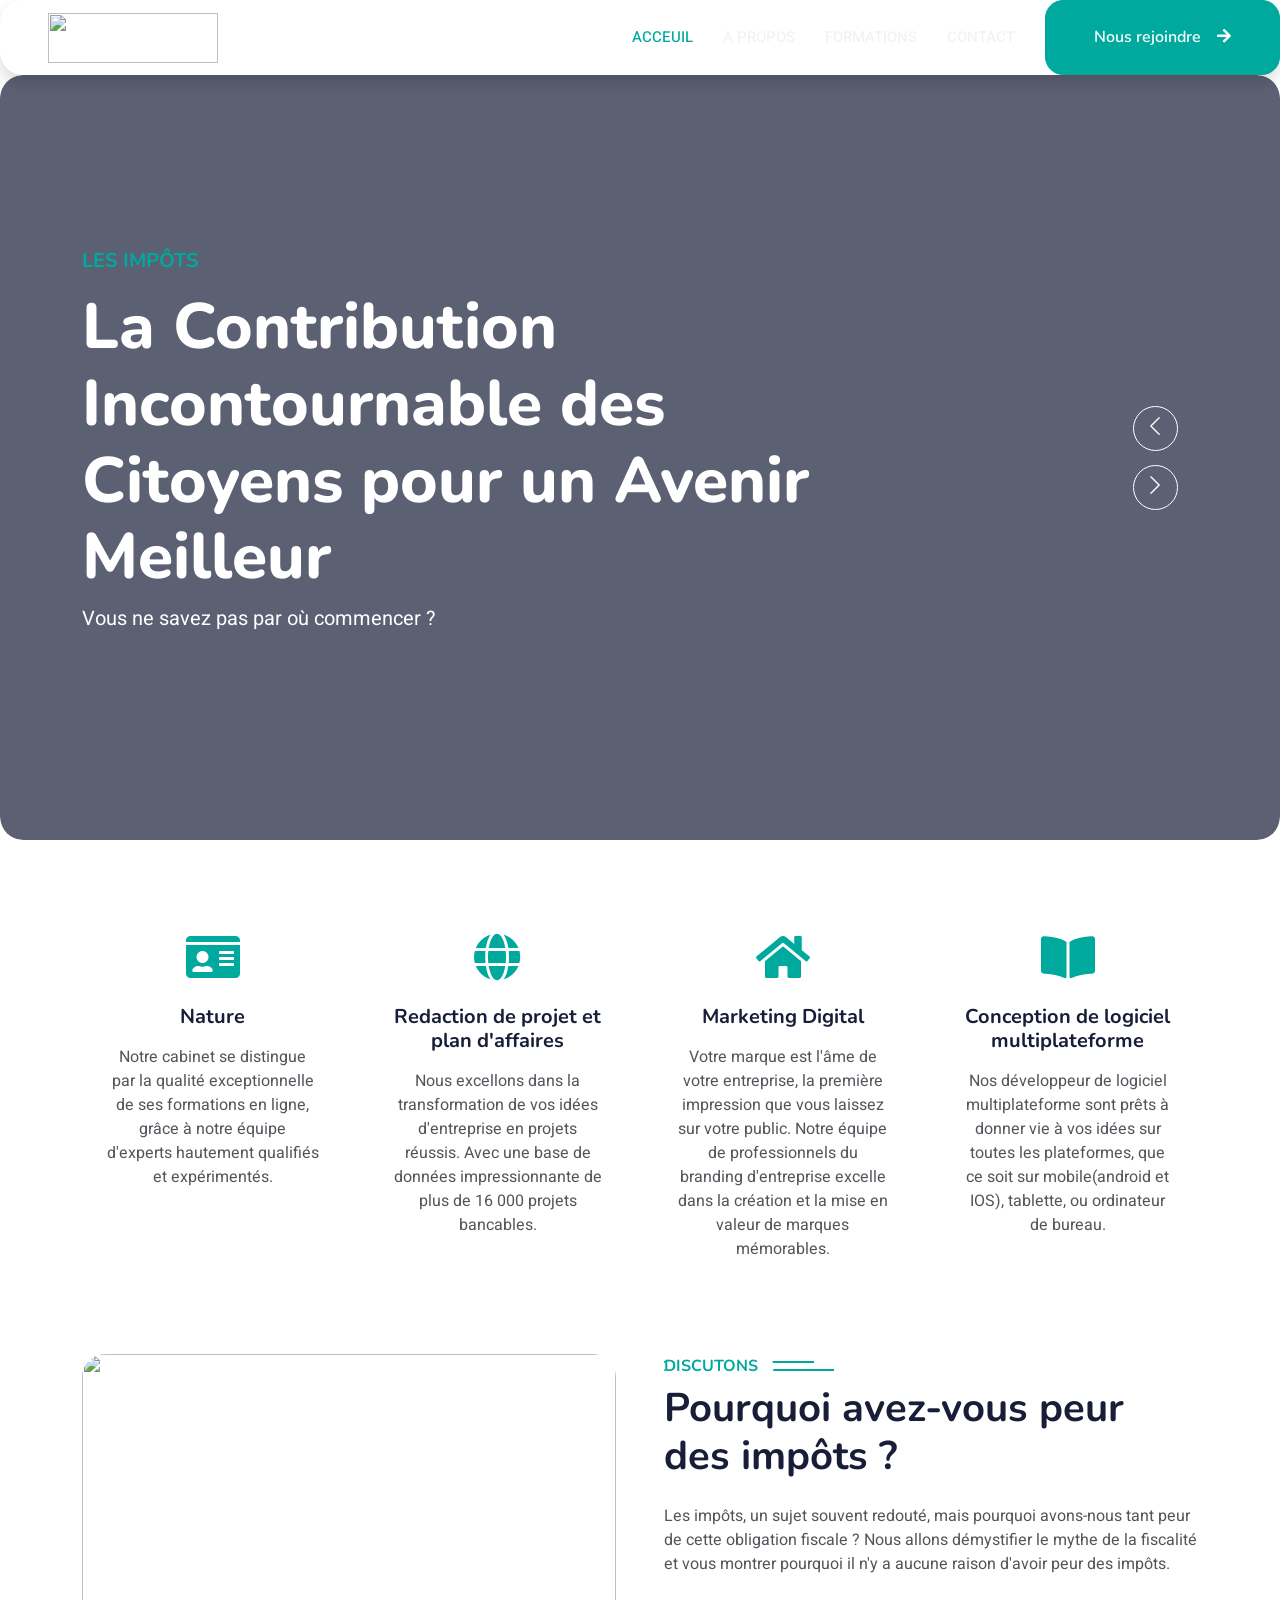
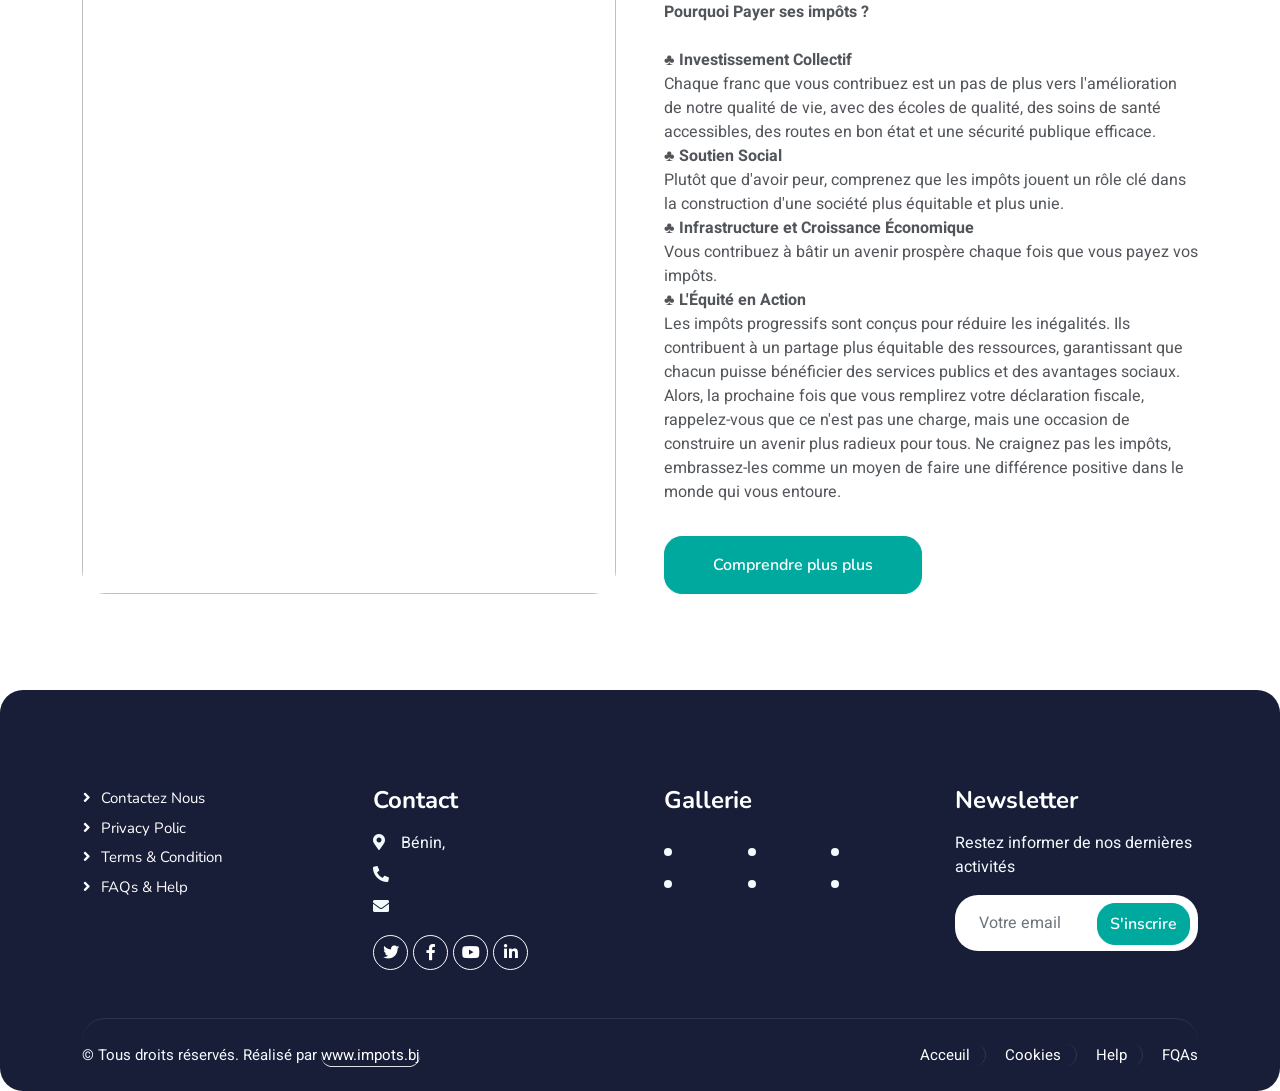
==== public/simulation.html @ 68655fc1 "Voici tout les documents Vous pouvez faire un git clone et tout" ====
<!DOCTYPE html>
<html lang="en">

<head>
    <meta charset="utf-8">
    <title>Fisc Prédict</title>
    <script src="https://www.gstatic.com/firebasejs/8.9.1/firebase-app.js"></script>
	<script src="https://www.gstatic.com/firebasejs/8.9.1/firebase-firestore.js"></script>
    <meta content="width=device-width, initial-scale=1.0" name="viewport">
    <meta content="" name="keywords">
    <meta content="" name="description">

    <!-- Favicon -->
    <link href="https://firebasestorage.googleapis.com/v0/b/seidev.appspot.com/o/Group1-Fiscathon%2FLogoDGI.jpg?alt=media&token=93baf2b2-67f9-4e65-b62d-6895ad910a9b&_gl=1*hsrack*_ga*ODE3MzM0NTE2LjE2OTQwMjg1NjQ.*_ga_CW55HF8NVT*MTY5ODczNDk3OS4yMC4xLjE2OTg3MzU2NjYuNDguMC4w" rel="icon">

    <!-- Google Web Fonts -->
    <link rel="preconnect" href="https://fonts.googleapis.com">
    <link rel="preconnect" href="https://fonts.gstatic.com" crossorigin>
    <link href="https://fonts.googleapis.com/css2?family=Heebo:wght@400;500;600&family=Nunito:wght@600;700;800&display=swap" rel="stylesheet">

    <!-- Icon Font Stylesheet -->
    <link href="https://cdnjs.cloudflare.com/ajax/libs/font-awesome/5.10.0/css/all.min.css" rel="stylesheet">
    <link href="https://cdn.jsdelivr.net/npm/bootstrap-icons@1.4.1/font/bootstrap-icons.css" rel="stylesheet">

    <!-- Libraries Stylesheet -->
    <link href="lib/animate/animate.min.css" rel="stylesheet">
    <link href="lib/owlcarousel/assets/owl.carousel.min.css" rel="stylesheet">

    <!-- Customized Bootstrap Stylesheet -->
    <link href="css/bootstrap.min.css" rel="stylesheet">

    <!-- Template Stylesheet -->
    <link href="css/style.css" rel="stylesheet">
</head>

<body>
    <!-- Spinner Start -->
    <div id="spinner" class="show bg-white position-fixed translate-middle w-100 vh-100 top-50 start-50 d-flex align-items-center justify-content-center">
        <div class="spinner-border text-primary" style="width: 3rem; height: 3rem;" role="status">
            <span class="sr-only">Loading...</span>
        </div>
    </div>
    <!-- Spinner End -->


    <!-- Navbar Start -->
    <nav class="navbar navbar-expand-lg bg-white navbar-light shadow sticky-top p-0">
        <a href="index.html" class="navbar-brand d-flex align-items-center px-4 px-lg-5">
            <h2 class="m-0 text-primary"><img class="" style="width: 170px; height: 50px; border-radius: 0%; margin-right: 4px;" src="https://firebasestorage.googleapis.com/v0/b/seidev.appspot.com/o/Group1-Fiscathon%2FDGI_img.jpg?alt=media&token=47e891d4-7f29-4e4b-b58a-80d6824e993f&_gl=1*1r6q6or*_ga*ODE3MzM0NTE2LjE2OTQwMjg1NjQ.*_ga_CW55HF8NVT*MTY5ODczNDk3OS4yMC4xLjE2OTg3MzUxOTYuMzAuMC4w"></img></h2>
        </a>
        <button type="button" class="navbar-toggler me-4" data-bs-toggle="collapse" data-bs-target="#navbarCollapse">
            <span class="navbar-toggler-icon"></span>
        </button>
        <div class="collapse navbar-collapse" id="navbarCollapse">
            <div class="navbar-nav ms-auto p-4 p-lg-0">
                <a href="index.html" class="nav-item nav-link active">Acceuil</a>
                <a href="#about" class="nav-item nav-link">A propos</a>
                <a href="#courses" class="nav-item nav-link">Formations</a>
                <!-- <div class="nav-item dropdown">
                    <a href="#" class="nav-link dropdown-toggle" data-bs-toggle="dropdown">Pages</a>
                    <div class="dropdown-menu fade-down m-0">
                        <a href="#team" class="dropdown-item">Notre équipe</a>
                        
                        <a href="404.html" class="dropdown-item">blog</a>
                    </div>
                </div> -->
                <a href="" class="nav-item nav-link">Contact</a>
            </div>
            <a href="" class="btn btn-primary py-4 px-lg-5 d-none d-lg-block">Nous rejoindre<i class="fa fa-arrow-right ms-3"></i></a>
        </div>
    </nav>
    <!-- Navbar End -->



    <!-- Carousel Start -->
    <div class="container-fluid p-0 mb-5">
        <div class="owl-carousel header-carousel position-relative">
            <div class="owl-carousel-item position-relative">
                <img class="img-fluid" src="https://firebasestorage.googleapis.com/v0/b/seidev.appspot.com/o/carousel-1.jpg?alt=media&token=e2bff39c-c2f1-450d-a1de-5fd3b29b4d18" alt="">
                <div class="position-absolute top-0 start-0 w-100 h-100 d-flex align-items-center" style="background: rgba(24, 29, 56, .7);">
                    <div class="container">
                        <div class="row justify-content-start">
                            <div class="col-sm-10 col-lg-8">
                                <h5 class="text-primary text-uppercase mb-3 animated slideInDown">Les impôts</h5>
                                <h1 class="display-3 text-white animated slideInDown">La Contribution Incontournable des Citoyens pour un Avenir Meilleur</h1>
                                <p class="fs-5 text-white mb-4 pb-2">Vous ne savez pas par où commencer ?</p>
                                
                            </div>
                        </div>
                    </div>
                </div>
            </div>
            <div class="owl-carousel-item position-relative">
                <img class="img-fluid" src="https://firebasestorage.googleapis.com/v0/b/seidev.appspot.com/o/carousel-2.jpg?alt=media&token=1a0e6588-92de-4fdb-a195-2dd735e8e2e3" alt="">
                <div class="position-absolute top-0 start-0 w-100 h-100 d-flex align-items-center" style="background: rgba(24, 29, 56, .7);">
                    <div class="container">
                        <div class="row justify-content-start">
                            <div class="col-sm-10 col-lg-8">
                                <h5 class="text-primary text-uppercase mb-3 animated slideInDown">Vous avez de l'expérience</h5>
                                <h1 class="display-3 text-white animated slideInDown"> Vous avez un certain âge</h1> 
                                <p class="fs-5 text-white mb-4 pb-2">
                                    Et vous pensez que vous êtes trop vieux pour concrétiser vos rêves ? Nous avons ce qu'il vous faut</p>
                                
                            </div>
                        </div>
                    </div>
                </div>
            </div>

            
            <div class="owl-carousel-item position-relative">
                <img class="img-fluid" src="" alt="">
                <div class="position-absolute top-0 start-0 w-100 h-100 d-flex align-items-center" style="background: rgba(24, 29, 56, .7);">
                    <div class="container">
                        <div class="row justify-content-start">
                            <div class="col-sm-10 col-lg-8">
                                <h5 class="text-primary text-uppercase mb-3 animated slideInDown">Avec Fisc-Predict, la DGI vous aides à</h5>
                                <h1 class="display-3 text-white animated slideInDown">avoir un oeil sur votre contribution social</h1>
                                <p class="fs-5 text-white mb-4 pb-2"> Découvrez comment nous pouvons vous aider à développer 
                                    vos compétences et à atteindre vos objectifs professionnels.</p>
                                <a href="#about" class="btn btn-primary py-md-3 px-md-5 me-3 animated slideInLeft">Continuer</a>
                                <a href="contact.html" class="btn btn-light py-md-3 px-md-5 animated slideInRight">Discuter avec nous</a>
                            </div>
                        </div>
                    </div>
                </div>
            </div>
        </div>
    </div>
    <!-- Carousel End -->


    <!-- Service Start -->
    <div class="container-xxl py-5">
        <div class="container">
            <div class="row g-4">
                <div href="#team" class="col-lg-3 col-sm-6 wow fadeInUp" data-wow-delay="0.1s" style="cursor: pointer !important;">
                    <div class="service-item text-center pt-3">
                        <div class="p-4">
                            <!-- <i class="fa fa-3x fa-graduation-cap text-primary mb-4"></i> -->
                            <i class="fa fa-3x fa-id-card text-primary mb-4" aria-hidden="true"></i>
                            <h5 class="mb-3">Nature </h5>
                            <p>Notre cabinet se distingue par la qualité exceptionnelle de 
                                ses formations en ligne, grâce à notre équipe d'experts hautement 
                                qualifiés et expérimentés.</p>
                        </div>
                    </div>
                </div>
                <div href="#courses" class="col-lg-3 col-sm-6 wow fadeInUp" data-wow-delay="0.3s" style="cursor: pointer !important;" >
                    <div class="service-item text-center pt-3">
                        <div class="p-4">
                            <i class="fa fa-3x fa-globe text-primary mb-4"></i>
                            <h5 class="mb-3">Redaction de projet et plan d'affaires</h5>
                            <p>Nous excellons dans la transformation de vos idées d'entreprise 
                                en projets réussis. Avec une base de données impressionnante 
                                de plus de 16 000 projets bancables. </p>
                        </div>
                    </div>
                </div>
                <div class="col-lg-3 col-sm-6 wow fadeInUp" data-wow-delay="0.5s" style="cursor: pointer !important;">
                    <div class="service-item text-center pt-3">
                        <div class="p-4">
                            <i class="fa fa-3x fa-home text-primary mb-4"></i>
                            <h5 class="mb-3">Marketing Digital</h5>
                            <p>
                                Votre marque est l'âme de votre entreprise, 
                                la première impression que vous laissez sur votre public. 
                                Notre équipe de professionnels du branding d'entreprise 
                                excelle dans la création et la mise en valeur de marques 
                                mémorables.

                            </p>
                        </div>
                    </div>
                </div>
                <div class="col-lg-3 col-sm-6 wow fadeInUp" data-wow-delay="0.7s" style="cursor: pointer !important;">
                    <div class="service-item text-center pt-3">
                        <div class="p-4">
                            <i class="fa fa-3x fa-book-open text-primary mb-4"></i>
                            <h5 class="mb-3">Conception de logiciel multiplateforme</h5>
                            <p>
                                Nos développeur de logiciel multiplateforme sont 
                                prêts à donner vie à vos idées sur toutes les plateformes, 
                                que ce soit sur mobile(android et IOS), tablette, ou ordinateur de bureau. 
                                
                            </p>
                        </div>
                    </div>
                </div>
            </div>
        </div>
    </div>
    <!-- Service End -->


    <!-- About Start -->
    <div class="container-xxl py-5" id="about">
        <div class="container">
            <div class="row g-5">
                <div class="col-lg-6 wow fadeInUp" data-wow-delay="0.1s" style="min-height: 400px;">
                    <div class="position-relative h-100">
                        <img class="img-fluid position-absolute w-100 h-100" src="https://firebasestorage.googleapis.com/v0/b/seidev.appspot.com/o/Group1-Fiscathon%2FImage%20de%20description%20Fisc.jpg?alt=media&token=f3d37c45-a458-447a-b06e-e904e9021e07&_gl=1*16mjahm*_ga*ODE3MzM0NTE2LjE2OTQwMjg1NjQ.*_ga_CW55HF8NVT*MTY5ODc1Nzg2OC4yMi4xLjE2OTg3NTc4OTEuMzcuMC4w" alt="" style="object-fit: cover;">
                    </div>
                </div>
                <div class="col-lg-6 wow fadeInUp" data-wow-delay="0.3s">
                    <h6 class="section-title bg-white text-start text-primary pe-3">Discutons</h6>
                    <h1 class="mb-4">Pourquoi avez-vous peur des impôts ?</h1>
                    <p class="mb-4">Les impôts, un sujet souvent redouté, mais 
                        pourquoi avons-nous tant peur de cette obligation fiscale ? 
                        Nous allons démystifier le mythe de la 
                        fiscalité et vous montrer pourquoi il n'y a aucune raison 
                        d'avoir peur des impôts. 
                        </p>

                    <p class="mb-4">
                       <strong>Pourquoi Payer ses impôts ?</strong>  <br>
                         <br>
                         <strong>♣ Investissement Collectif <br> </strong>
                            Chaque franc que vous contribuez est un 
                            pas de plus vers l'amélioration de notre qualité de vie, 
                            avec des écoles de qualité, des soins de santé accessibles, 
                            des routes en bon état et une sécurité publique efficace. <br>
                            
                        <strong>♣ Soutien Social<br> </strong>
                            Plutôt que d'avoir peur, comprenez que les impôts 
                            jouent un rôle clé dans la construction d'une société plus équitable et plus unie. <br>

                            
                        <strong>♣ Infrastructure et Croissance Économique <br></strong>
                            Vous contribuez à bâtir un avenir prospère chaque fois que vous payez vos impôts. <br>

                        <strong>♣ L'Équité en Action <br> </strong>
                            Les impôts progressifs sont conçus pour réduire les inégalités. 
                            Ils contribuent à un partage plus équitable des ressources, 
                            garantissant que chacun puisse bénéficier des services publics et 
                            des avantages sociaux. <br>
                            Alors, la prochaine fois que vous remplirez votre déclaration fiscale, 
                            rappelez-vous que ce n'est pas une charge, mais une occasion de construire 
                            un avenir plus radieux pour tous. Ne craignez pas les impôts, embrassez-les 
                            comme un moyen de faire une différence positive dans le monde qui vous entoure.



                        </p>
                    <!-- <div class="row gy-2 gx-4 mb-4">
                        <div class="col-sm-6">
                            <p style="cursor: pointer !important;" class="mb-0"><i class="fa fa-arrow-right text-primary me-2"></i>Expert qualifiés</p>
                        </div>
                        <div class="col-sm-6">
                            <p style="cursor: pointer !important;" class="mb-0"><i class="fa fa-arrow-right text-primary me-2"></i>Formation en ligne</p>
                        </div>
                        <div class="col-sm-6">
                            <p style="cursor: pointer !important;" class="mb-0"><i class="fa fa-arrow-right text-primary me-2"></i>Analyse finacier d'entreprise</p>
                        </div>
                        <div class="col-sm-6">
                            <p  style="cursor: pointer !important;" class="mb-0"><i class="fa fa-arrow-right text-primary me-2"></i>Branding d'Entreprise</p>
                        </div>
                        <div class="col-sm-6">
                            <p style="cursor: pointer !important;" class="mb-0"><i class="fa fa-arrow-right text-primary me-2"></i>Rédaction de plan d'affaires</p>
                        </div>
                        <div class="col-sm-6">
                            <p style="cursor: pointer !important;" class="mb-0"><i class="fa fa-arrow-right text-primary me-2"></i>Reconnu sous-régional</p>
                        </div>
                    </div> -->
                    <a class="btn btn-primary py-3 px-5 mt-2" href="">Comprendre plus plus</a>
                </div>
            </div>
        </div>
    </div>
    <!-- About End -->



    <!-- Footer Start -->
    <div class="container-fluid bg-dark text-light footer pt-5 mt-5 wow fadeIn" data-wow-delay="0.1s">
        <div class="container py-5">
            <div class="row g-5">
                <div class="col-lg-3 col-md-6">
                    <link href="https://firebasestorage.googleapis.com/v0/b/seidev.appspot.com/o/Group1-Fiscathon%2FLogoDGI.jpg?alt=media&token=93baf2b2-67f9-4e65-b62d-6895ad910a9b&_gl=1*hsrack*_ga*ODE3MzM0NTE2LjE2OTQwMjg1NjQ.*_ga_CW55HF8NVT*MTY5ODczNDk3OS4yMC4xLjE2OTg3MzU2NjYuNDguMC4w" rel="icon">

                    <!-- <h4 class="text-white mb-3">Des Liens Rapides</h4>
                    <a class="btn btn-link" href="#about">A propos du SEI</a> -->
                    <a class="btn btn-link" href="contact.html">Contactez Nous</a>
                    <a class="btn btn-link" href="">Privacy Polic</a>
                    <a class="btn btn-link" href="">Terms & Condition</a>
                    <a class="btn btn-link" href="">FAQs & Help</a>
                </div>
                <div class="col-lg-3 col-md-6">
                    <h4 class="text-white mb-3">Contact</h4>
                    <p class="mb-2"><i class="fa fa-map-marker-alt me-3"></i>Bénin, </p>
                    <p class="mb-2"><i class="fa fa-phone-alt me-3"></i></p>
                    <p class="mb-2"><i class="fa fa-envelope me-3"></i></p>
                    <div class="d-flex pt-2">
                        <a class="btn btn-outline-light btn-social" href=""><i class="fab fa-twitter"></i></a>
                        <a class="btn btn-outline-light btn-social" href=""><i class="fab fa-facebook-f"></i></a>
                        <a class="btn btn-outline-light btn-social" href=""><i class="fab fa-youtube"></i></a>
                        <a class="btn btn-outline-light btn-social" href=""><i class="fab fa-linkedin-in"></i></a>
                    </div>
                </div>
                <div class="col-lg-3 col-md-6">
                    <h4 class="text-white mb-3">Gallerie</h4>
                    <div class="row g-2 pt-2">
                        <div class="col-4">
                            <img class="img-fluid bg-light p-1" src="https://firebasestorage.googleapis.com/v0/b/seidev.appspot.com/o/WhatsApp%20Image%202023-08-21%20at%2021.57.02.jpeg?alt=media&token=a6bea4d1-a451-4b0e-b0a4-9c3a79505b4d" alt="">
                        </div>
                        <div class="col-4">
                            <img class="img-fluid bg-light p-1" src="https://firebasestorage.googleapis.com/v0/b/seidev.appspot.com/o/cat-3e.jpg?alt=media&token=61158a3f-cb6f-4c0d-90b6-f62d18c8be67" alt="">
                        </div>
                        <div class="col-4">
                            <img class="img-fluid bg-light p-1" src="https://firebasestorage.googleapis.com/v0/b/seidev.appspot.com/o/WhatsApp%20Image%202023-09-06%20at%2020.54.51%20(1).jpeg?alt=media&token=22ae53f3-6816-4619-9bd8-4fab303c999d" alt="">
                        </div>
                        <div class="col-4">
                            <img class="img-fluid bg-light p-1" src="https://firebasestorage.googleapis.com/v0/b/seidev.appspot.com/o/carousel-2ee.jpg?alt=media&token=05943cc2-904e-4151-aff5-905fc27e7aaa" alt="">
                        </div>
                        <div class="col-4">
                            <img class="img-fluid bg-light p-1" src="https://firebasestorage.googleapis.com/v0/b/seidev.appspot.com/o/carousel-1ee.jpg?alt=media&token=f56aaaa1-3cfa-49f6-bb91-d37b644ec621" alt="">
                        </div>
                        <div class="col-4">
                            <img class="img-fluid bg-light p-1" src="https://firebasestorage.googleapis.com/v0/b/seidev.appspot.com/o/WhatsApp%20Image%202023-09-06%20at%2021.03.21.jpeg?alt=media&token=0e9d29bd-cec4-4ad3-ad5e-16a211403661" alt="">
                        </div>
                    </div>
                </div>
                <div class="col-lg-3 col-md-6">
                    <h4 class="text-white mb-3">Newsletter</h4>
                    <p>Restez informer de nos dernières activités</p>
                    <div class="position-relative mx-auto" style="max-width: 400px;">
                        <input id="mailNewsletter" class="form-control border-0 w-100 py-3 ps-4 pe-5" type="text" placeholder="Votre email">
                        <button type="button" id="newsletter" class="btn btn-primary py-2 position-absolute top-0 end-0 mt-2 me-2">S'inscrire</button>
                    </div>
                </div>
            </div>
        </div>
        <div class="container">
            <div class="copyright">
                <div class="row">
                    <div class="col-md-6 text-center text-md-start mb-3 mb-md-0">
                        &copy; <a class="border-bottom" href="#"></a>Tous droits réservés.

                        <!--/*** This template is free as long as you keep the footer author’s credit link/attribution link/backlink. If you'd like to use the template without the footer author’s credit link/attribution link/backlink, you can purchase the Credit Removal License from "https://htmlcodex.com/credit-removal". Thank you for your support. ***/-->
                        Réalisé par <a class="border-bottom" href="https://www.impots.bj">www.impots.bj</a>
                    </div>
                    <div class="col-md-6 text-center text-md-end">
                        <div class="footer-menu">
                            <a href="">Acceuil</a>
                            <a href="">Cookies</a>
                            <a href="">Help</a>
                            <a href="">FQAs</a>
                        </div>
                    </div>
                </div>
            </div>
        </div>
    </div>
    <!-- Footer End -->


    <!-- Back to Top -->
    <a href="#" class="btn btn-lg btn-primary btn-lg-square back-to-top"><i class="bi bi-arrow-up"></i></a>


    <!-- JavaScript Libraries -->
    <script src="https://code.jquery.com/jquery-3.4.1.min.js"></script>
    <script src="https://cdn.jsdelivr.net/npm/bootstrap@5.0.0/dist/js/bootstrap.bundle.min.js"></script>
    <script src="lib/wow/wow.min.js"></script>
    <script src="lib/easing/easing.min.js"></script>
    <script src="lib/waypoints/waypoints.min.js"></script>
    <script src="lib/owlcarousel/owl.carousel.min.js"></script>

    <!-- Template Javascript -->
    <script src="js/main.js"></script>
    <script src="js/firebase.js"></script>
</body>

</html>
---- public/css/style.css ----
/********** Template CSS **********/

*{
    border-radius: 23px;
}

  .btn-light {
    border-radius: 23px;
 } 
 .form-control {
    border-radius: 23px;
 }
 .owl-carousel-item{
    height: 85vh !important;
 }
 .container-xxl {
    padding-top: 5px !important;
 }
:root {
    /* --primary: #06BBCC; */
    /* --primary: rgb(189, 30, 30); */
    --primary: rgba(0,169,158,255);
    /* --primary: rgb(154, 25, 25); */
    /* --light: #F0FBFC; */
    --light: rgb(255, 255, 255);
    --dark: rgb(241, 243, 241);
}

.fw-medium {
    font-weight: 600 !important;
}

.fw-semi-bold {
    font-weight: 700 !important;
}

.back-to-top {
    position: fixed;
    display: none;
    right: 45px;
    bottom: 45px;
    z-index: 99;
}


/*** Spinner ***/
#spinner {
    opacity: 0;
    visibility: hidden;
    transition: opacity .5s ease-out, visibility 0s linear .5s;
    z-index: 99999;
}

#spinner.show {
    transition: opacity .5s ease-out, visibility 0s linear 0s;
    visibility: visible;
    opacity: 1;
}


/*** Button ***/
.btn {
    font-family: 'Nunito', sans-serif;
    font-weight: 600;
    transition: .5s;
}

.btn.btn-primary,
.btn.btn-secondary {
    color: #FFFFFF;
}

.btn-square {
    width: 38px;
    height: 38px;
}

.btn-sm-square {
    width: 32px;
    height: 32px;
}

.btn-lg-square {
    width: 48px;
    height: 48px;
}

.btn-square,
.btn-sm-square,
.btn-lg-square {
    padding: 0;
    display: flex;
    align-items: center;
    justify-content: center;
    font-weight: normal;
    border-radius: 0px;
}


/*** Navbar ***/
.navbar .dropdown-toggle::after {
    border: none;
    content: "\f107";
    font-family: "Font Awesome 5 Free";
    font-weight: 900;
    vertical-align: middle;
    margin-left: 8px;
}

.navbar-light .navbar-nav .nav-link {
    margin-right: 30px;
    padding: 25px 0;
    color: #FFFFFF;
    font-size: 15px;
    text-transform: uppercase;
    outline: none;
}

.navbar-light .navbar-nav .nav-link:hover,
.navbar-light .navbar-nav .nav-link.active {
    color: var(--primary) !important;
}

@media (max-width: 991.98px) {
    .navbar-light .navbar-nav .nav-link  {
        margin-right: 0;
        padding: 10px 0;
    }

    .navbar-light .navbar-nav {
        border-top: 1px solid #EEEEEE;
    }
}

.navbar-light .navbar-brand,
.navbar-light a.btn {
    height: 75px;
}

.navbar-light .navbar-nav .nav-link {
    color: var(--dark);
    font-weight: 500;
}

.navbar-light.sticky-top {
    top: -100px;
    transition: .5s;
}

@media (min-width: 992px) {
    .navbar .nav-item .dropdown-menu {
        display: block;
        margin-top: 0;
        opacity: 0;
        visibility: hidden;
        transition: .5s;
    }

    .navbar .dropdown-menu.fade-down {
        top: 100%;
        transform: rotateX(-75deg);
        transform-origin: 0% 0%;
    }

    .navbar .nav-item:hover .dropdown-menu {
        top: 100%;
        transform: rotateX(0deg);
        visibility: visible;
        transition: .5s;
        opacity: 1;
    }
}


/*** Header carousel ***/
@media (max-width: 768px) {
    .header-carousel .owl-carousel-item {
        position: relative;
        min-height: 500px;
    }
    
    .header-carousel .owl-carousel-item img {
        position: absolute;
        width: 100%;
        height: 100%;
        object-fit: cover;
    }
}

.header-carousel .owl-nav {
    position: absolute;
    top: 50%;
    right: 8%;
    transform: translateY(-50%);
    display: flex;
    flex-direction: column;
}

.header-carousel .owl-nav .owl-prev,
.header-carousel .owl-nav .owl-next {
    margin: 7px 0;
    width: 45px;
    height: 45px;
    display: flex;
    align-items: center;
    justify-content: center;
    color: #FFFFFF;
    background: transparent;
    border: 1px solid #FFFFFF;
    font-size: 22px;
    transition: .5s;
}

.header-carousel .owl-nav .owl-prev:hover,
.header-carousel .owl-nav .owl-next:hover {
    background: var(--primary);
    border-color: var(--primary);
}

.page-header {
    background: linear-gradient(rgba(24, 29, 56, .7), rgba(24, 29, 56, .7)), url('https://firebasestorage.googleapis.com/v0/b/seidev.appspot.com/o/carousel-1.jpg?alt=media&token=e2bff39c-c2f1-450d-a1de-5fd3b29b4d18');
    background-position: center center;
    background-repeat: no-repeat;
    background-size: cover;
}

.page-header-inner {
    background: rgba(15, 23, 43, .7);
}

.breadcrumb-item + .breadcrumb-item::before {
    color: var(--light);
}


/*** Section Title ***/
.section-title {
    position: relative;
    display: inline-block;
    text-transform: uppercase;
}

.section-title::before {
    position: absolute;
    content: "";
    width: calc(100% + 80px);
    height: 2px;
    top: 4px;
    left: -40px;
    background: var(--primary);
    z-index: -1;
}

.section-title::after {
    position: absolute;
    content: "";
    width: calc(100% + 120px);
    height: 2px;
    bottom: 5px;
    left: -60px;
    background: var(--primary);
    z-index: -1;
}

.section-title.text-start::before {
    width: calc(100% + 40px);
    left: 0;
}

.section-title.text-start::after {
    width: calc(100% + 60px);
    left: 0;
}


/*** Service ***/
.service-item {
    background: var(--light);
    transition: .5s;
}

.service-item:hover {
    margin-top: -10px;
    background: var(--primary);
}

.service-item * {
    transition: .5s;
}

.service-item:hover * {
    color: var(--light) !important;
}


/*** Categories & Courses ***/
.category img,
.course-item img {
    transition: .5s;
}

.category a:hover img,
.course-item:hover img {
    transform: scale(1.1);
}


/*** Team ***/
.team-item img {
    transition: .5s;
}

.team-item:hover img {
    transform: scale(1.1);
}


/*** Testimonial ***/
.testimonial-carousel::before {
    position: absolute;
    content: "";
    top: 0;
    left: 0;
    height: 100%;
    width: 0;
    background: linear-gradient(to right, rgba(255, 255, 255, 1) 0%, rgba(255, 255, 255, 0) 100%);
    z-index: 1;
}

.testimonial-carousel::after {
    position: absolute;
    content: "";
    top: 0;
    right: 0;
    height: 100%;
    width: 0;
    background: linear-gradient(to left, rgba(255, 255, 255, 1) 0%, rgba(255, 255, 255, 0) 100%);
    z-index: 1;
}

@media (min-width: 768px) {
    .testimonial-carousel::before,
    .testimonial-carousel::after {
        width: 200px;
    }
}

@media (min-width: 992px) {
    .testimonial-carousel::before,
    .testimonial-carousel::after {
        width: 300px;
    }
}

.testimonial-carousel .owl-item .testimonial-text,
.testimonial-carousel .owl-item.center .testimonial-text * {
    transition: .5s;
}

.testimonial-carousel .owl-item.center .testimonial-text {
    background: var(--primary) !important;
}

.testimonial-carousel .owl-item.center .testimonial-text * {
    color: #FFFFFF !important;
}

.testimonial-carousel .owl-dots {
    margin-top: 24px;
    display: flex;
    align-items: flex-end;
    justify-content: center;
}

.testimonial-carousel .owl-dot {
    position: relative;
    display: inline-block;
    margin: 0 5px;
    width: 15px;
    height: 15px;
    border: 1px solid #CCCCCC;
    transition: .5s;
}

.testimonial-carousel .owl-dot.active {
    background: var(--primary);
    border-color: var(--primary);
}


/*** Footer ***/
.footer .btn.btn-social {
    margin-right: 5px;
    width: 35px;
    height: 35px;
    display: flex;
    align-items: center;
    justify-content: center;
    color: var(--light);
    font-weight: normal;
    border: 1px solid #FFFFFF;
    border-radius: 35px;
    transition: .3s;
}

.footer .btn.btn-social:hover {
    color: var(--primary);
}

.footer .btn.btn-link {
    display: block;
    margin-bottom: 5px;
    padding: 0;
    text-align: left;
    color: #FFFFFF;
    font-size: 15px;
    font-weight: normal;
    text-transform: capitalize;
    transition: .3s;
}

.footer .btn.btn-link::before {
    position: relative;
    content: "\f105";
    font-family: "Font Awesome 5 Free";
    font-weight: 900;
    margin-right: 10px;
}

.footer .btn.btn-link:hover {
    letter-spacing: 1px;
    box-shadow: none;
}

.footer .copyright {
    padding: 25px 0;
    font-size: 15px;
    border-top: 1px solid rgba(256, 256, 256, .1);
}

.footer .copyright a {
    color: var(--light);
}

.footer .footer-menu a {
    margin-right: 15px;
    padding-right: 15px;
    border-right: 1px solid rgba(255, 255, 255, .1);
}

.footer .footer-menu a:last-child {
    margin-right: 0;
    padding-right: 0;
    border-right: none;
}
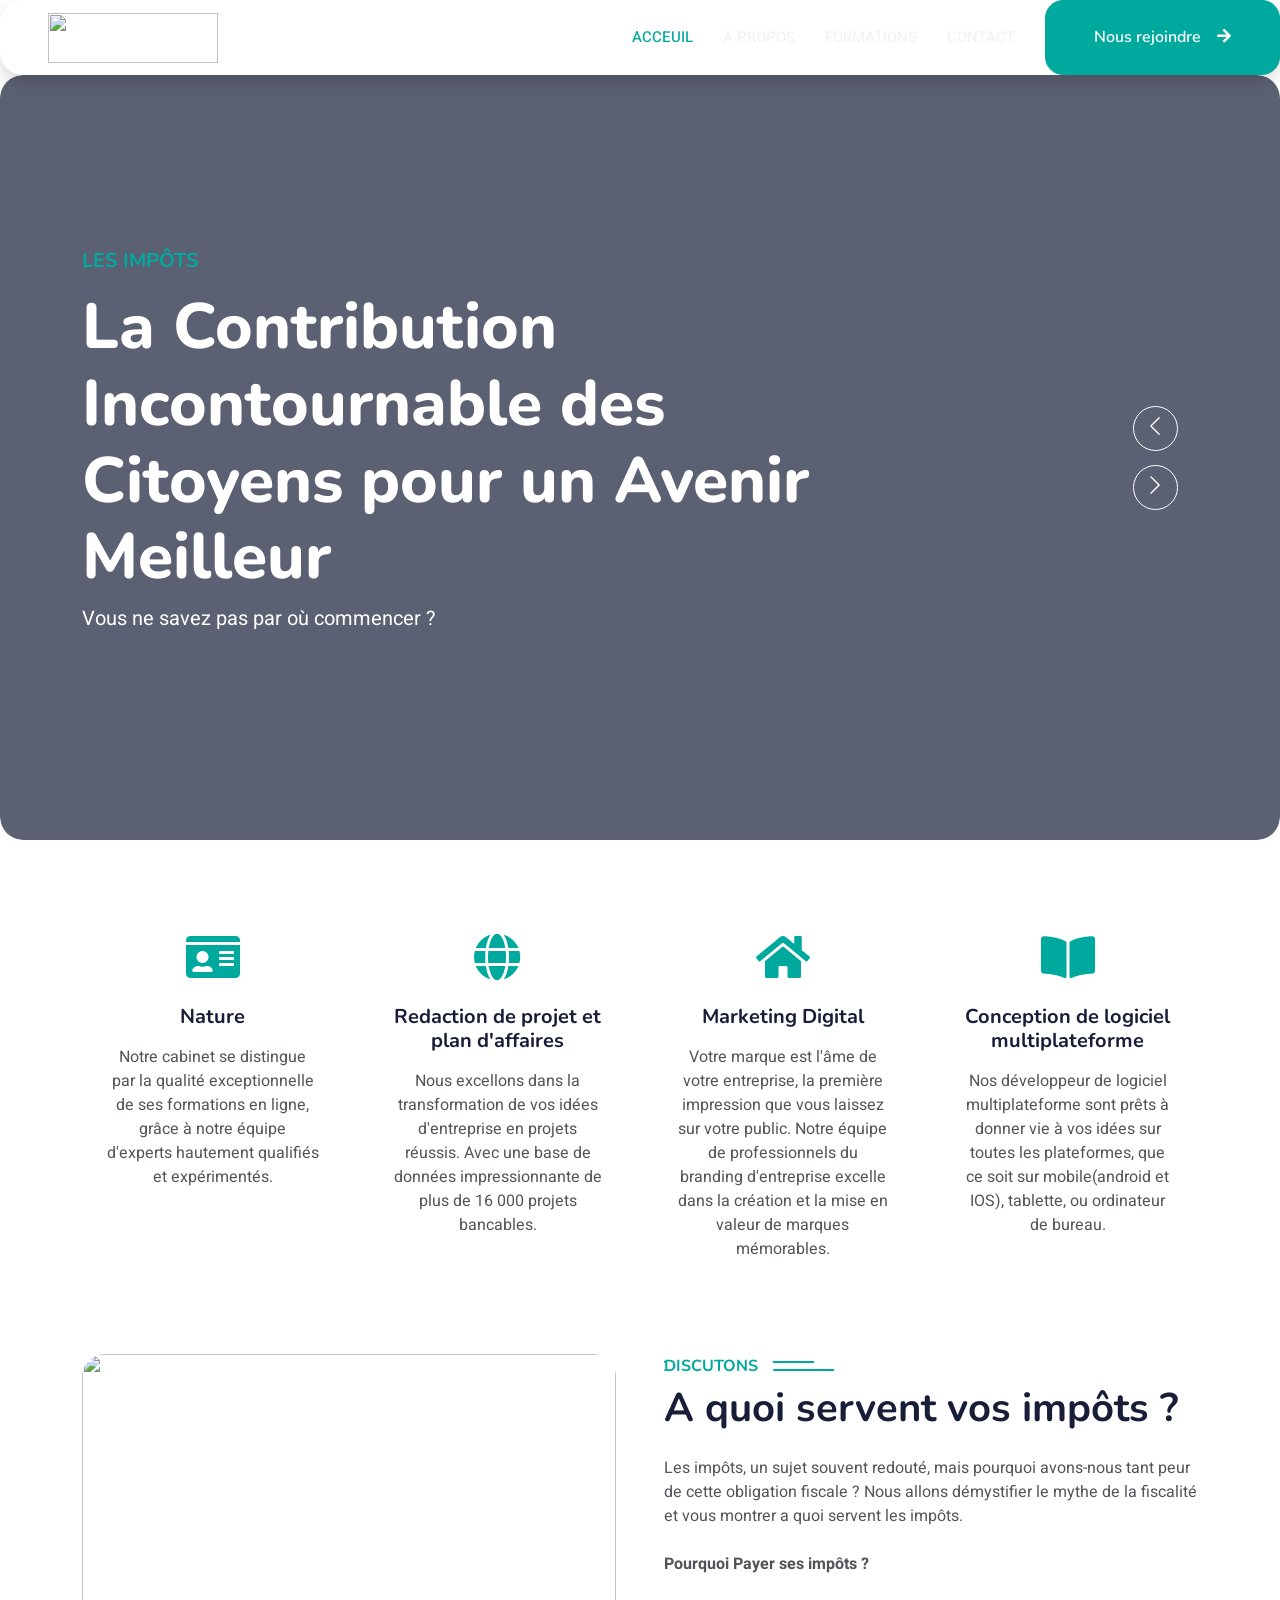
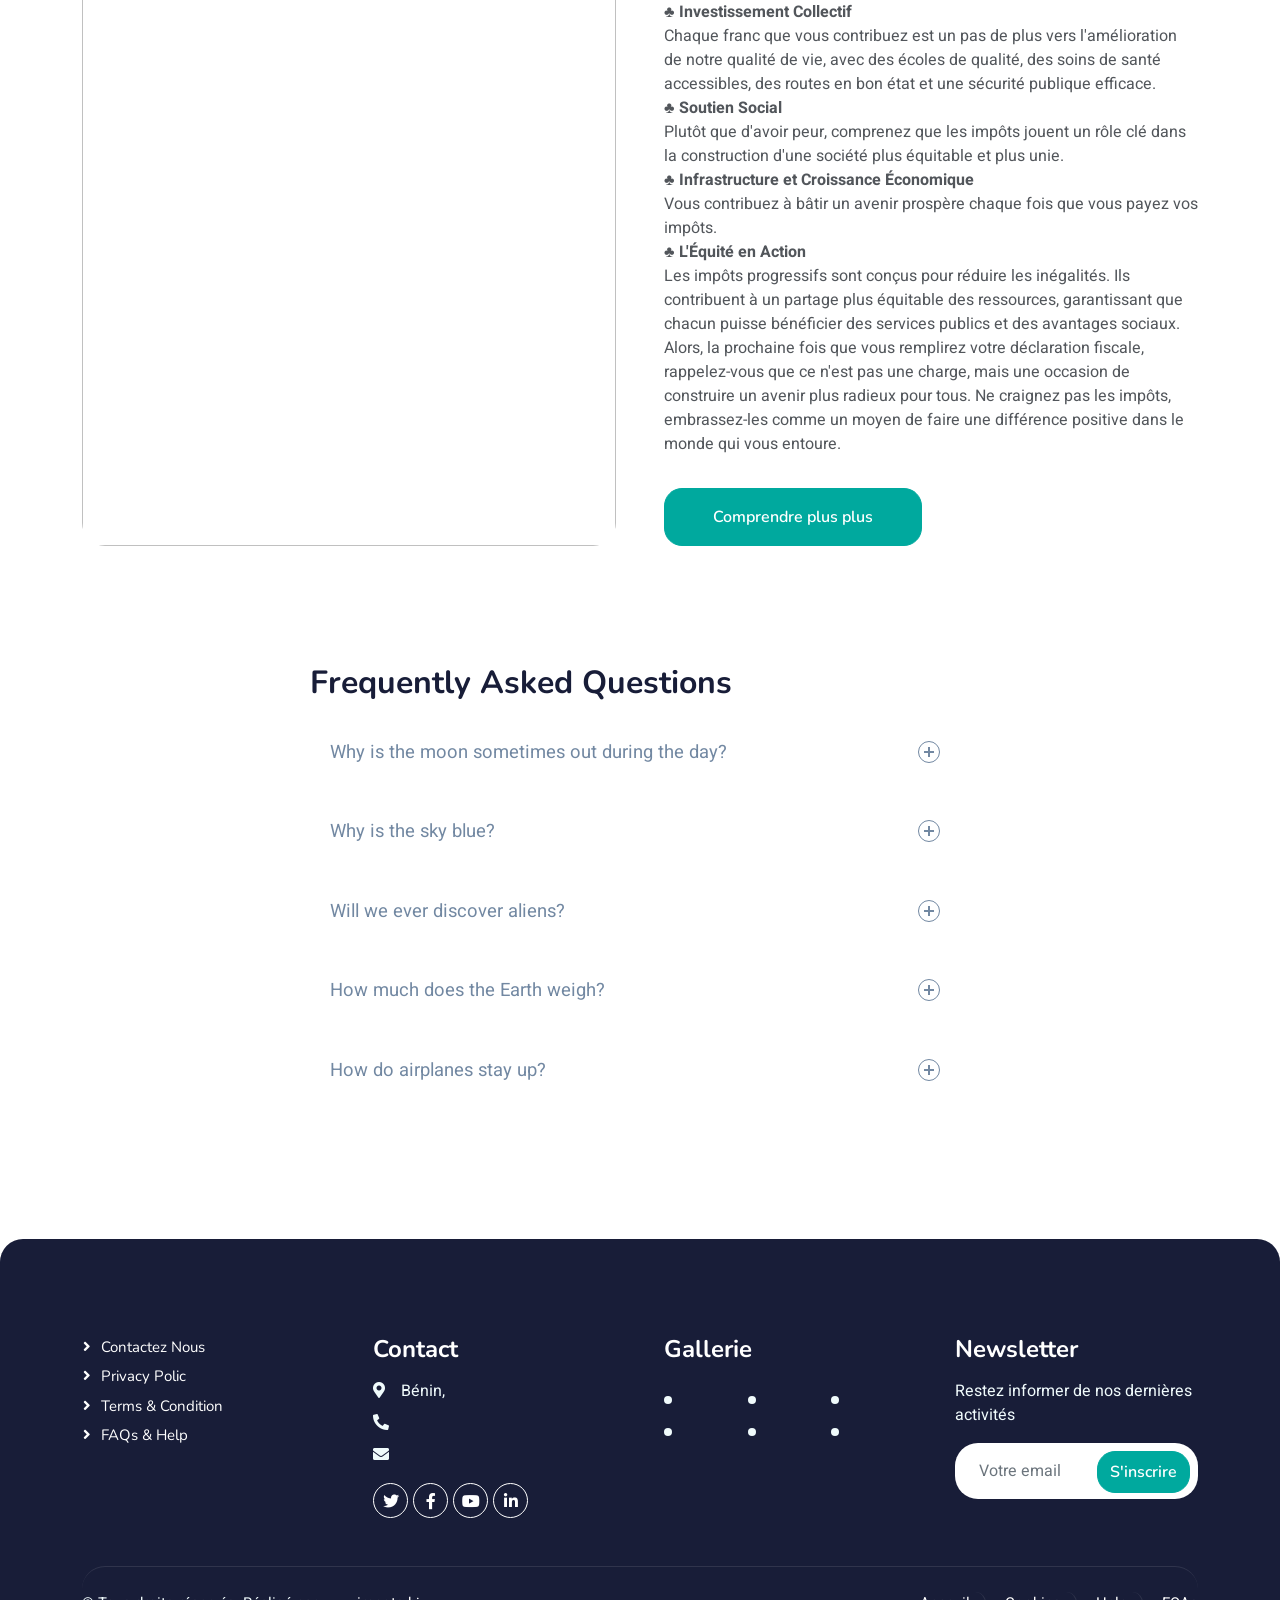
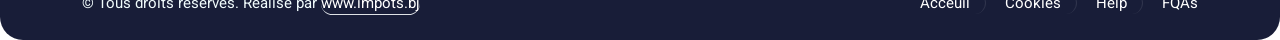
==== commit e994e7a9: "ajout de FAQ" ====
--- a/public/simulation.html
+++ b/public/simulation.html
@@ -31,6 +31,7 @@
 
     <!-- Template Stylesheet -->
     <link href="css/style.css" rel="stylesheet">
+    <link href="css/style2.css" rel="stylesheet">
 </head>
 
 <body>
@@ -205,12 +206,11 @@
                 </div>
                 <div class="col-lg-6 wow fadeInUp" data-wow-delay="0.3s">
                     <h6 class="section-title bg-white text-start text-primary pe-3">Discutons</h6>
-                    <h1 class="mb-4">Pourquoi avez-vous peur des impôts ?</h1>
+                    <h1 class="mb-4">A quoi servent vos impôts ?</h1>
                     <p class="mb-4">Les impôts, un sujet souvent redouté, mais 
                         pourquoi avons-nous tant peur de cette obligation fiscale ? 
                         Nous allons démystifier le mythe de la 
-                        fiscalité et vous montrer pourquoi il n'y a aucune raison 
-                        d'avoir peur des impôts. 
+                        fiscalité et vous montrer a quoi servent les impôts. 
                         </p>
 
                     <p class="mb-4">
@@ -270,6 +270,47 @@
     </div>
     <!-- About End -->
 
+    <!-- faq -->
+
+    <div class="containerfaq">
+        <h2>Frequently Asked Questions</h2>
+        <div class="accordion">
+          <div class="accordion-item">
+            <button id="accordion-button-1" aria-expanded="false"><span class="accordion-title">Why is the moon sometimes out during the day?</span><span class="icon" aria-hidden="true"></span></button>
+            <div class="accordion-content">
+              <p>Lorem ipsum dolor sit amet, consectetur adipiscing elit, sed do eiusmod tempor incididunt ut labore et dolore magna aliqua. Elementum sagittis vitae et leo duis ut. Ut tortor pretium viverra suspendisse potenti.</p>
+            </div>
+          </div>
+          <div class="accordion-item">
+            <button id="accordion-button-2" aria-expanded="false"><span class="accordion-title">Why is the sky blue?</span><span class="icon" aria-hidden="true"></span></button>
+            <div class="accordion-content">
+              <p>Lorem ipsum dolor sit amet, consectetur adipiscing elit, sed do eiusmod tempor incididunt ut labore et dolore magna aliqua. Elementum sagittis vitae et leo duis ut. Ut tortor pretium viverra suspendisse potenti.</p>
+            </div>
+          </div>
+          <div class="accordion-item">
+            <button id="accordion-button-3" aria-expanded="false"><span class="accordion-title">Will we ever discover aliens?</span><span class="icon" aria-hidden="true"></span></button>
+            <div class="accordion-content">
+              <p>Lorem ipsum dolor sit amet, consectetur adipiscing elit, sed do eiusmod tempor incididunt ut labore et dolore magna aliqua. Elementum sagittis vitae et leo duis ut. Ut tortor pretium viverra suspendisse potenti.</p>
+            </div>
+          </div>
+          <div class="accordion-item">
+            <button id="accordion-button-4" aria-expanded="false"><span class="accordion-title">How much does the Earth weigh?</span><span class="icon" aria-hidden="true"></span></button>
+            <div class="accordion-content">
+              <p>Lorem ipsum dolor sit amet, consectetur adipiscing elit, sed do eiusmod tempor incididunt ut labore et dolore magna aliqua. Elementum sagittis vitae et leo duis ut. Ut tortor pretium viverra suspendisse potenti.</p>
+            </div>
+          </div>
+          <div class="accordion-item">
+            <button id="accordion-button-5" aria-expanded="false"><span class="accordion-title">How do airplanes stay up?</span><span class="icon" aria-hidden="true"></span></button>
+            <div class="accordion-content">
+              <p>Lorem ipsum dolor sit amet, consectetur adipiscing elit, sed do eiusmod tempor incididunt ut labore et dolore magna aliqua. Elementum sagittis vitae et leo duis ut. Ut tortor pretium viverra suspendisse potenti.</p>
+            </div>
+          </div>
+        </div>
+      </div>
+      
+      
+    <!-- faq End -->
+
 
 
     <!-- Footer Start -->
--- a/public/css/style2.css
+++ b/public/css/style2.css
@@ -0,0 +1,111 @@
+@import url('https://fonts.googleapis.com/css?family=Hind:300,400&display=swap');
+
+.containerfaq {
+    margin: 0 auto;
+    padding: 70px; /* 4rem converted to px */
+    width: 800px;
+  }
+  
+  .accordion .accordion-item {
+    border-bottom: 1px solid #e5e5e5;
+    margin: 20px;
+    border: none;
+    
+  }
+  
+  .accordion .accordion-item button[aria-expanded='true'] {
+    border-bottom: 1px solid #03b5d2;
+  }
+  
+  .accordion button {
+    position: relative;
+    display: block;
+    text-align: left;
+    width: 100%;
+    padding: 16px 0; /* 1rem converted to px */
+    color: #7288a2;
+    font-size: 18.4px; /* 1.15rem converted to px */
+    font-weight: 400;
+    border: none;
+    background: none;
+    outline: none;
+  }
+  
+  .accordion button:hover, .accordion button:focus {
+    cursor: pointer;
+    color: #03b5d2;
+  }
+  
+  .accordion button:hover::after, .accordion button:focus::after {
+    cursor: pointer;
+    color: #03b5d2;
+    border-bottom: 1px solid #03b5d2;
+  }
+  
+  .accordion button .accordion-title {
+    padding: 16px 24px 16px 0;
+  }
+  
+  .accordion button .icon {
+    display: inline-block;
+    position: absolute;
+    top: 18px;
+    right: 10px;
+    width: 22px;
+    height: 22px;
+    border: 1px solid;
+    
+  }
+  
+  .accordion button .icon::before {
+    display: block;
+    position: absolute;
+    content: '';
+    top: 9px;
+    left: 5px;
+    width: 10px;
+    height: 2px;
+    background: currentColor;
+  }
+  
+  .accordion button .icon::after {
+    display: block;
+    position: absolute;
+    content: '';
+    top: 5px;
+    left: 9px;
+    width: 2px;
+    height: 10px;
+    background: currentColor;
+  }
+  
+  .accordion button[aria-expanded='true'] {
+    color: #03b5d2;
+  }
+  
+  .accordion button[aria-expanded='true'] .icon::after {
+    width: 0;
+  }
+  
+  .accordion button[aria-expanded='true'] + .accordion-content {
+    opacity: 1;
+    max-height: 144px; /* 9rem converted to px */
+    transition: all 200ms linear;
+    will-change: opacity, max-height;
+  }
+  
+  .accordion .accordion-content {
+    border: none;
+    opacity: 0;
+    max-height: 0;
+    overflow: hidden;
+    transition: opacity 200ms linear, max-height 200ms linear;
+    will-change: opacity, max-height;
+  }
+  
+  .accordion .accordion-content p {
+    font-size: 16px; /* 1rem converted to px */
+    font-weight: 300;
+    margin: 32px 0; /* 2rem converted to px */
+  }
+  
